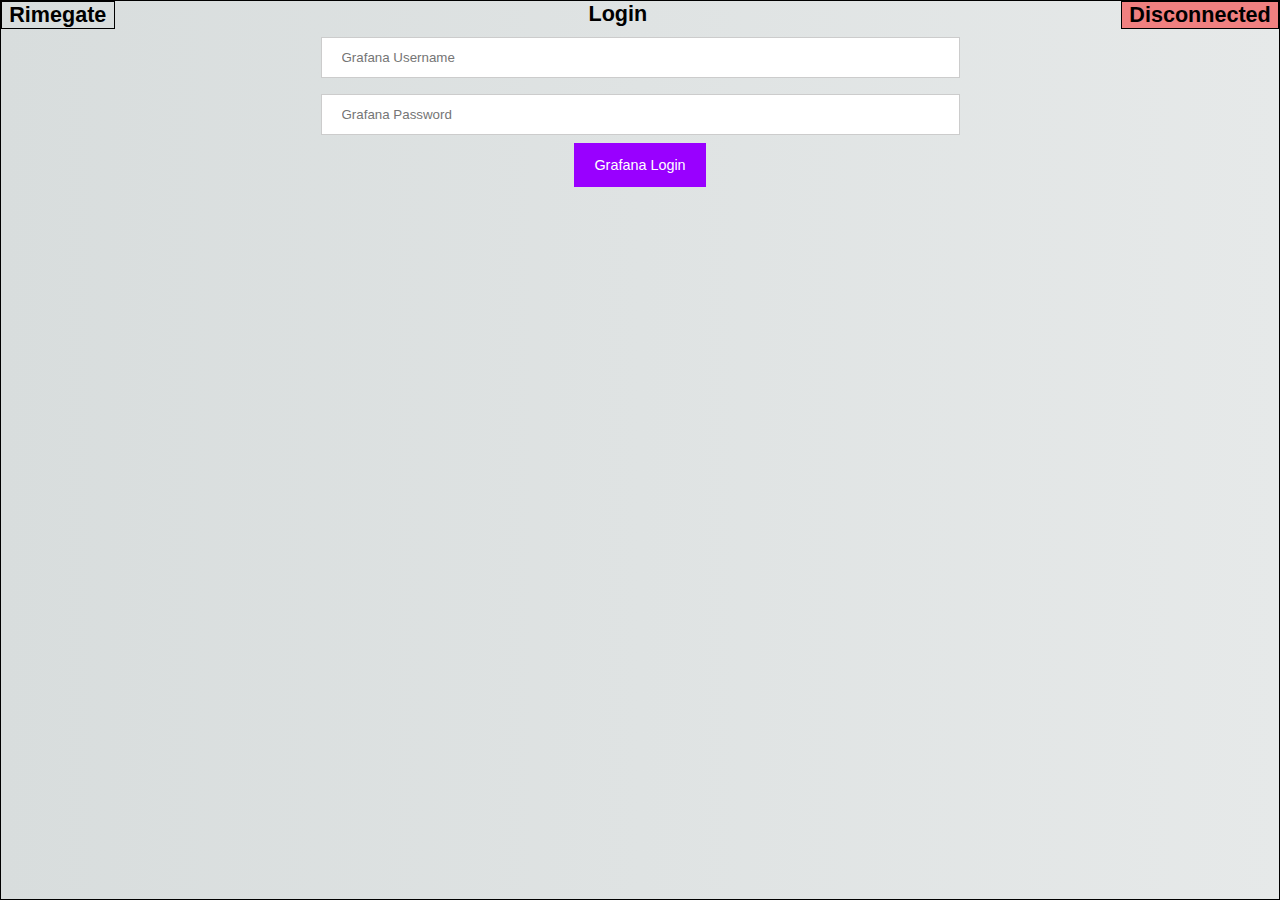
==== web/index.html @ 8b76830f "WIP dashboard listing" ====
<!DOCTYPE html>
<html>

<head>
    <meta charset="utf-8">
    <meta http-equiv="X-UA-Compatible" content="IE=edge">
    <title>Rimegate</title>
    <meta name="description" content="Rimegate is a web display client for remotely rendered Grafana dashboards">
    <link rel="stylesheet" href="main.css">
</head>

<body>
    <div class="box top-box">
        <div class="header-left">
            <h2>Rimegate</h2>
        </div>
        <div class="header-right status-disconnected">
            <h2 id="STATUS">Disconnected</h2>
        </div>
        <div class="header-middle">
            <h2 id="INSTRUCTION">Login</h2>
        </div>
    </div>
    <div class="box center-box">
        <img src="" alt="Connection Failed" hidden>
        <div class="error-text" hidden>
            <p></p>
        </div>
        <div class="login">
            <div class="input-wrapper">
                <input type="text" placeholder="Grafana Username" name="grafana_username" required>
            </div>
            <div class="input-wrapper">
                <input type="password" placeholder="Grafana Password" name="grafana_password" required>
            </div>
            <button type="button" id="LOGIN">Grafana Login</button>
        </div>
        <div class="dashboard-selection" hidden>
            <table id="DASHBOARDS">
                <thead>
                    <tr>
                        <th>Folder</th>
                        <th>Dashboard</th>
                        <th></th>
                    </tr>
                </thead>
                <tbody>
                </tbody>
            </table>
        </div>
    </div>

</body>
<script type="application/javascript" src="./main.js"></script>

</html>
---- web/main.css ----
html {
    background: #e6e9e9;
    background-image: linear-gradient(270deg, rgb(230, 233, 233) 0%, rgb(216, 221, 221) 100%);
    -webkit-font-smoothing: antialiased;
    height: 100%;
}

body {
    font-family: "Helvetica Neue", Helvetica, Arial, sans-serif;
    font-size: 0.8vh;
    margin: 0;
    padding: 0;
    min-height: 100%;
    height: 100%;
    border: 1px solid black;
    box-sizing: border-box;
}

div.box {
    margin: 0;
    padding: 0;
    overflow: hidden;
    text-align: center;
}

div.top-box {
    max-height: 10%;
}

div.center-box {
    max-height: 90%;
}

div.input-wrapper {
    width: 100%;
    display: block;
}

/* Borrowed from https://www.w3schools.com/howto/tryit.asp?filename=tryhow_css_login_form */
input[type=text], input[type=password] {
    width: 50%;
    padding: 12px 20px;
    margin: 8px 0;
    display: inline-block;
    border: 1px solid #ccc;
    box-sizing: border-box;
    margin-left: auto;
    margin-right: auto;
}

button {
    background-color: rgb(153, 0, 255);
    color: white;
    border: none;
    cursor: pointer;
    max-width: 50%;
    display: block;
    margin: auto;
    padding: 14px 20px;
    font-size: 2em;
}

table {
    font-family: "Helvetica Neue", Helvetica, Arial, sans-serif;
    border-collapse: collapse;
    width: 65%;
    margin-left: auto;
    margin-right: auto;
}
  
td, th {
    border: 0px solid #dddddd;
    text-align: left;
    padding: 8px;
    font-size: 2em;
}

h1, h2, h3 {
    margin: 0;
    padding: 0;
    display: inline;
    font-size: 3em;
}

div.header-left {
    float: left;
    border: 1px solid black;
    padding-left: 1em;
    padding-right: 1em;
    max-width: 20%;
}

div.header-middle {
    padding-left: 1em;
    padding-right: 1em;
    max-width: 55%;
    text-align: center;
    display: inline;
}

div.header-right {
    float: right;
    border: 1px solid black;
    padding-left: 1em;
    padding-right: 1em;
    max-width: 25%;
}

div.error-text {
    margin-top: 1em;
    margin-bottom: 1em;
    padding: 1em;
    text-align: center;
    font-size: 2em;
    color: black;
    background-color: lightpink;
}

.status-connected {
    background-color: #8fbc8f;
}

.status-disconnected {
    background-color: #f08080;
}
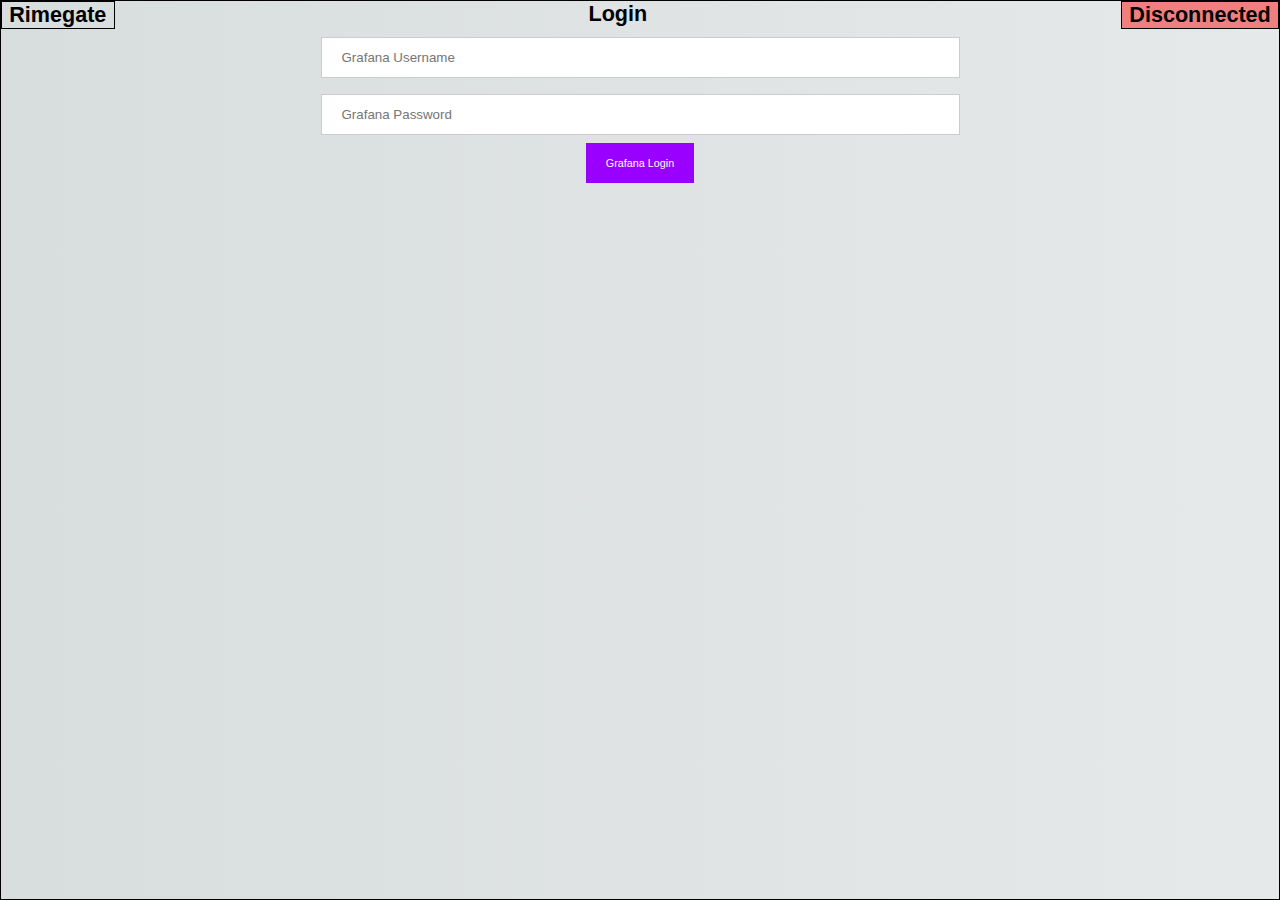
==== commit d0a34ff0: "Frontend fully working" ====
--- a/web/index.html
+++ b/web/index.html
@@ -12,7 +12,7 @@
 <body>
     <div class="box top-box">
         <div class="header-left">
-            <h2>Rimegate</h2>
+            <h2 id="TICKER">Rimegate</h2>
         </div>
         <div class="header-right status-disconnected">
             <h2 id="STATUS">Disconnected</h2>
@@ -22,7 +22,7 @@
         </div>
     </div>
     <div class="box center-box">
-        <img src="" alt="Connection Failed" hidden>
+        <img id="RENDER" src="" alt="Connection Failed" hidden>
         <div class="error-text" hidden>
             <p></p>
         </div>
--- a/web/main.css
+++ b/web/main.css
@@ -53,11 +53,11 @@
     color: white;
     border: none;
     cursor: pointer;
-    max-width: 50%;
+    max-width: 80%;
     display: block;
     margin: auto;
     padding: 14px 20px;
-    font-size: 2em;
+    font-size: 1.5em;
 }
 
 table {
@@ -123,3 +123,11 @@
 .status-disconnected {
     background-color: #f08080;
 }
+
+.loader {
+    display: inline;
+    margin-left: 2em;
+    padding: 0;
+    font-size: 3em;
+    font-family: "Helvetica Neue", Helvetica, Arial, sans-serif;
+}